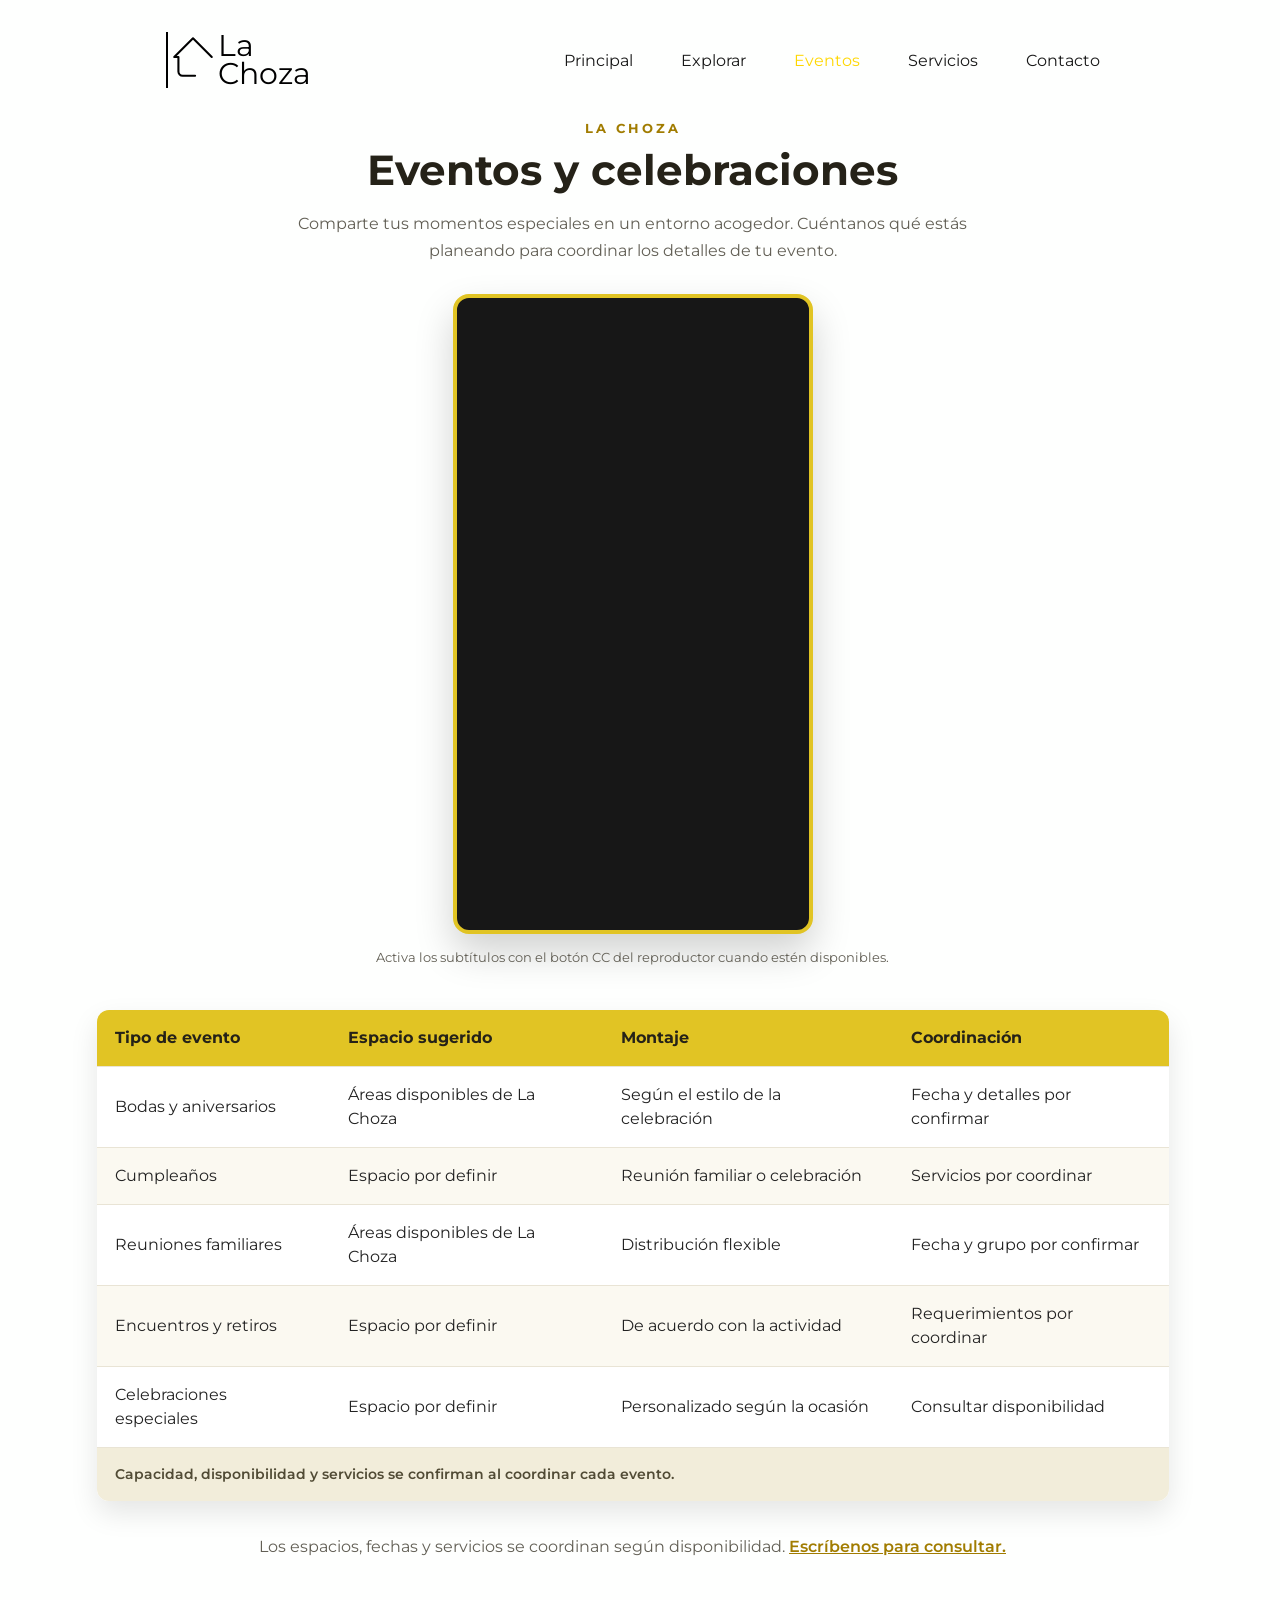
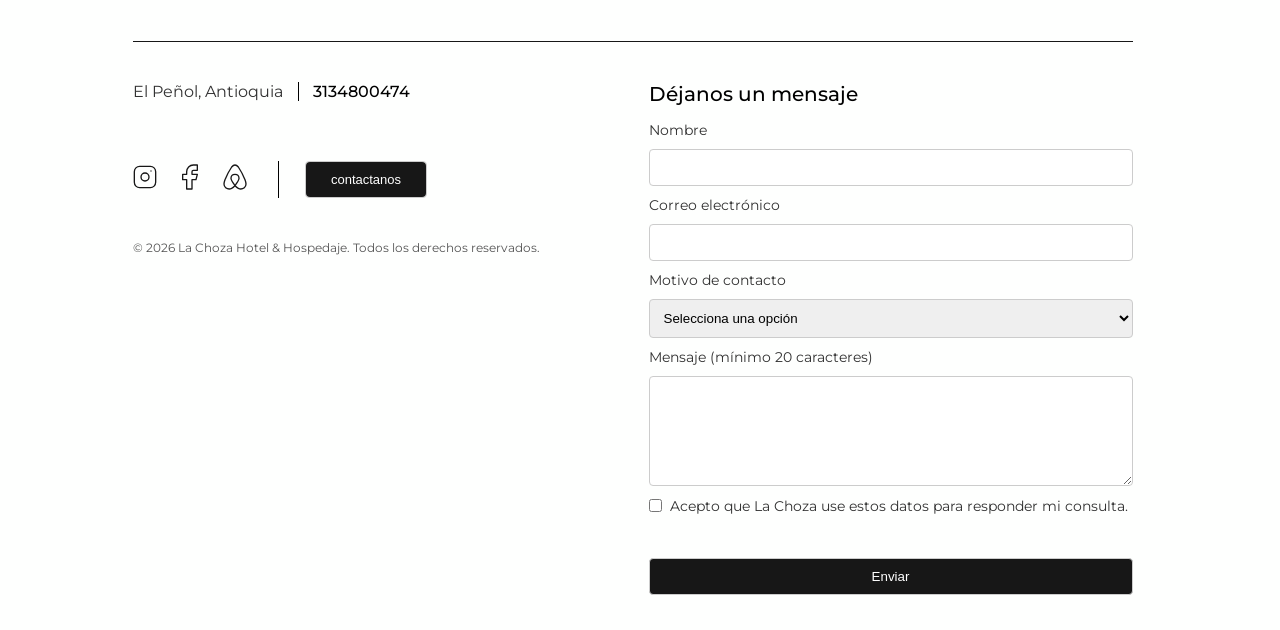
==== eventos.html @ 69bde9a4 "la choza" ====
<!DOCTYPE html>
<html lang="es">
<head>
    <meta charset="UTF-8">
    <meta name="viewport" content="width=device-width, initial-scale=1.0">
    <meta name="description" content="Conoce los espacios y posibilidades para celebraciones, reuniones y eventos en La Choza.">
    <meta name="keywords" content="eventos, celebraciones, reuniones, hotel, La Choza, El Peñol">
    <meta name="author" content="La Choza Hotel & Hospedaje">
    <meta property="og:title" content="Eventos | La Choza">
    <meta property="og:description" content="Coordina tu próxima celebración en La Choza Hotel & Hospedaje.">
    <meta property="og:type" content="website">
    <title>Eventos | La Choza</title>
    <link rel="stylesheet" href="./assets/css/index.css">
    <link rel="stylesheet" href="./assets/css/slider.css">
    <link rel="stylesheet" href="./assets/css/footer.css">
</head>
<body>
    <app-header></app-header>

    <main id="eventos" class="events-section">
        <div class="events-intro">
            <p class="events-eyebrow">La Choza</p>
            <h1>Eventos y celebraciones</h1>
            <p>Comparte tus momentos especiales en un entorno acogedor. Cuéntanos qué estás planeando para coordinar los detalles de tu evento.</p>
        </div>

        <article class="events-media">
        <div class="events-video">
            <iframe
                src="https://www.youtube-nocookie.com/embed/QXhY2Q_aCvE?controls=1&amp;cc_load_policy=1&amp;hl=es&amp;rel=0"
                title="Video de eventos en La Choza"
                allow="accelerometer; autoplay; clipboard-write; encrypted-media; gyroscope; picture-in-picture; web-share"
                referrerpolicy="strict-origin-when-cross-origin"
                allowfullscreen>
            </iframe>
        </div>
        <p class="video-caption">Activa los subtítulos con el botón CC del reproductor cuando estén disponibles.</p>
        </article>

        <section aria-label="Opciones de eventos">
        <article>
        <div class="events-table-wrap">
            <table class="events-table">
                <thead>
                    <tr>
                        <th scope="col">Tipo de evento</th>
                        <th scope="col">Espacio sugerido</th>
                        <th scope="col">Montaje</th>
                        <th scope="col">Coordinación</th>
                    </tr>
                </thead>
                <tbody>
                    <tr>
                        <td>Bodas y aniversarios</td>
                        <td>Áreas disponibles de La Choza</td>
                        <td>Según el estilo de la celebración</td>
                        <td>Fecha y detalles por confirmar</td>
                    </tr>
                    <tr>
                        <td>Cumpleaños</td>
                        <td>Espacio por definir</td>
                        <td>Reunión familiar o celebración</td>
                        <td>Servicios por coordinar</td>
                    </tr>
                    <tr>
                        <td>Reuniones familiares</td>
                        <td>Áreas disponibles de La Choza</td>
                        <td>Distribución flexible</td>
                        <td>Fecha y grupo por confirmar</td>
                    </tr>
                    <tr>
                        <td>Encuentros y retiros</td>
                        <td>Espacio por definir</td>
                        <td>De acuerdo con la actividad</td>
                        <td>Requerimientos por coordinar</td>
                    </tr>
                    <tr>
                        <td>Celebraciones especiales</td>
                        <td>Espacio por definir</td>
                        <td>Personalizado según la ocasión</td>
                        <td>Consultar disponibilidad</td>
                    </tr>
                </tbody>
                <tfoot>
                    <tr>
                        <td colspan="4">Capacidad, disponibilidad y servicios se confirman al coordinar cada evento.</td>
                    </tr>
                </tfoot>
            </table>
        </div>
        </article>
        </section>
        <aside class="home-note">
            <p>Los espacios, fechas y servicios se coordinan según disponibilidad. <a href="./contacto.html">Escríbenos para consultar.</a></p>
        </aside>
    </main>

    <app-footer></app-footer>

    <script type="module" src="./assets/js/script.js"></script>
</body>
</html>
---- assets/css/index.css ----
@import url('https://fonts.googleapis.com/css2?family=Montserrat:ital,wght@0,100..900;1,100..900&display=swap');

html, body {
  scrollbar-gutter: stable;
}

:root{
    --background-color: #FEFFFE;
    --primary-color: #171717;
    --hover-color: #e1c424;
    --accent-color: #a17c00;
    --text-color: #252218;
    --muted-color: #625f55;
    --surface-color: #fbf9f1;
    --font-family: "Montserrat", sans-serif;
}



*{
    margin: 0;
    padding: 0;
    box-sizing: border-box;
}

body{
    background-color: var(--background-color);
    font-family: var(--font-family);
    margin-top: 120px;
}

.visually-hidden{
    position: absolute;
    width: 1px;
    height: 1px;
    padding: 0;
    margin: -1px;
    overflow: hidden;
    clip: rect(0, 0, 0, 0);
    white-space: nowrap;
    border: 0;
}

/* Estilos para el header 
header{
    
    position: fixed;
    top: 0;
    z-index: 100;
    width: 100%;
    height: 120px;
    color: var(--primary-color);
    background: var(--background-color);
}

header .contenedor{
    display: flex;
    align-items: center;
    justify-content: space-between;
   width: 100%;
   max-width: 1000px;
   height: 100%;
   margin: 0 auto;
    
}
*/

.home-note{
    max-width: 1120px;
    margin: 32px auto;
    padding: 0 24px;
    color: var(--muted-color);
    line-height: 1.7;
    text-align: center;
}

.home-note a,
.contact-link{
    color: var(--accent-color);
    font-weight: 600;
}

.content-page{
    width: min(100% - 32px, 1120px);
    margin: 56px auto;
}

.content-page__intro{
    max-width: 720px;
    margin: 0 auto 32px;
    text-align: center;
}

.content-page__intro h1{
    margin: 0 0 12px;
    color: var(--text-color);
    font-size: clamp(28px, 4vw, 42px);
}

.content-page__intro p{
    color: var(--muted-color);
    line-height: 1.7;
}

.content-cards{
    display: grid;
    grid-template-columns: repeat(3, minmax(0, 1fr));
    gap: 20px;
}

.content-card{
    overflow: hidden;
    border-radius: 8px;
    background: #fff;
    box-shadow: 0 12px 28px rgba(0, 0, 0, 0.12);
}

.content-card img{
    display: block;
    width: 100%;
    height: 220px;
    object-fit: cover;
}

.content-card__body{
    padding: 20px;
}

.content-card h2{
    margin-bottom: 10px;
    color: var(--text-color);
    font-size: 20px;
}

.content-card p{
    color: var(--muted-color);
    line-height: 1.6;
}

.contact-link{
    display: inline-block;
    margin-top: 12px;
}

.content-aside{
    margin-top: 28px;
    padding: 18px 20px;
    border-left: 4px solid var(--hover-color);
    background: var(--surface-color);
    color: var(--muted-color);
    line-height: 1.6;
}

@media (max-width: 760px){
    body{
        margin-top: 76px;
    }

    .content-cards{
        grid-template-columns: repeat(2, minmax(0, 1fr));
    }
}

@media (max-width: 420px){
    .content-cards{
        grid-template-columns: minmax(0, 1fr);
    }

    .content-page{
        margin: 40px auto;
    }
}

header hr{
    width: 2px;
    border: none;
    background: #000;
}

header .logo{
    font-weight: 400;
    font-size: 30px;
   display: flex;
   
}
header .logo svg{
    width: 50px;
    height: 50px;
    
}

header .logo .letra{
    
    line-height: 28px;
}


header .menu_opciones{
    
    height: auto;
    
}

header .menu_opciones ul{
    display: flex;
    flex-direction: row;
}

header .menu_opciones ul li{
    
  
    list-style: none;
    margin: 20px;
    
    
}

header .menu_opciones ul li a{
    text-decoration: none;
    color: var(--primary-color);
    transition: 0.4s;

}

header .menu_opciones ul li a:hover{
    color: var(--hover-color);
    transition: 0.4s;
}

/* Estilos para el menu movil */
header button{
  display: none;
  flex-direction: column;
  width: 3rem;
  height: 3rem;
  border: 0;
  background-color: transparent;
  gap: .65rem;
  
}

header button > div{
  background: black;
  height: 2px;
  width: 100%;
  border-radius: 5px;
  transition: all .5s;
  transform-origin: left;
  
}

@media (max-width:480px){
    
    header .contenedor{
        padding: 0 20px;
    }

    header button{
        display: flex;
    }
    button.active div:first-child{
    transform: rotate(32deg);
    }

    button.active div:nth-last-child(2){
    opacity: 0;
    }

    button.active div:last-child{
    transform: rotate(-32deg);
    }
    header .menu_opciones{
       height: 0;
       overflow: hidden;
       border-bottom: 2px solid var(--primary-color);
       transition: 0.5s ease;
    }
    
    header .menu_opciones.active{
        height: 190px;
        position: relative;
        background: var(--background-color);
        
        
    }
    
    header .menu_opciones ul{
        flex-direction: column;
        align-items: center;
    }

    
}
---- assets/css/slider.css ----
app-header{
    width: 100%;
}

.box-1, .box-2, .box-3, .box-4, .box-5, .box-6 {
    position: relative;
    overflow: hidden;
    background-size: cover;
    background-position: center;
    border-radius: 8px;
}

.box-1{ grid-area: box1; }
.box-2{ grid-area: box2; }
.box-3{ grid-area: box3; }
.box-4{ grid-area: box4; }
.box-5{ grid-area: box5; }
.box-6{ grid-area: box6; }

.gallery .box-1 > img,
.gallery .box-2 > img,
.gallery .box-3 > img,
.gallery .box-4 > img,
.gallery .box-5 > img,
.gallery .box-6 > img{
    position: absolute;
    inset: 0;
    width: 100%;
    height: 100%;
    object-fit: cover;
}

.box-1 .content, .box-2 .content, .box-3 .content, .box-4 .content, .box-5 .content, .box-6 .content {
    position: relative;
    z-index: 1;
    display: flex;
    flex-direction: column;
    align-items: center;
    justify-content: center;
    height: 100%;
    color: #fff;
    text-align: center;
    background: rgba(0, 0, 0, 0.4);
    transition: .5s ease;
    opacity: 0;
    border-radius: 8px;
}

.box-1:hover > .content,
.box-2:hover > .content,
.box-3:hover > .content,
.box-4:hover > .content,
.box-5:hover > .content,
.box-6:hover > .content {
    opacity: 1;
}

.gallery{
    display: grid;
    grid-template-areas: 
    "box1 box1 box2 box3"
    "box1 box1 box4 box5"
    "box6 box6 box6 box6";

    grid-template-columns: repeat(4, 1fr);
    grid-auto-rows: 210px;
    gap: 10px;
    padding: 0 clamp(16px, 8%, 96px);
    width: 100%;
}

.gallery img{
    width: 100%;
    height: 100%;
    object-fit: cover;
    
    display: block;
}

.events-section{
    max-width: 1120px;
    margin: 80px auto;
    padding: 0 24px;
    color: #222;
}

.events-intro{
    max-width: 720px;
    margin: 0 auto 30px;
    text-align: center;
}

.events-eyebrow{
    margin-bottom: 8px;
    color: #a17c00;
    font-size: 13px;
    font-weight: 700;
    letter-spacing: 3px;
    text-transform: uppercase;
}

.events-intro h1{
    margin-bottom: 14px;
    color: #252218;
    font-size: clamp(28px, 4vw, 42px);
}

.events-intro > p:last-child,
.video-caption{
    color: #625f55;
    line-height: 1.7;
}

.events-video{
    width: min(100%, 360px);
    margin: 0 auto;
    overflow: hidden;
    border: 4px solid #e1c424;
    border-radius: 16px;
    background: #171717;
    box-shadow: 0 18px 38px rgba(0, 0, 0, 0.18);
    aspect-ratio: 9 / 16;
}

.events-video iframe{
    display: block;
    width: 100%;
    height: 100%;
    border: 0;
}

.video-caption{
    margin: 12px auto 42px;
    text-align: center;
    font-size: 13px;
}

.events-table-wrap{
    overflow-x: auto;
    border-radius: 12px;
    box-shadow: 0 12px 28px rgba(0, 0, 0, 0.1);
}

.events-table{
    width: 100%;
    min-width: 680px;
    border-collapse: collapse;
    background: #fff;
    text-align: left;
}

.events-table th,
.events-table td{
    padding: 16px 18px;
    border-bottom: 1px solid #e9e4d5;
    line-height: 1.5;
}

.events-table thead{
    color: #252218;
    background: #e1c424;
}

.events-table tbody tr:nth-child(even){
    background: #fbf9f1;
}

.events-table tbody tr:hover{
    background: #f5f0da;
}

.events-table tfoot{
    color: #514b35;
    background: #f2edda;
    font-size: 14px;
    font-weight: 600;
}

.events-table tfoot td{
    border-bottom: 0;
}

@media (max-width: 850px){
	.gallery{
		grid-template-areas: 
		"box1 box1 box2"
		"box1 box1 box3"
		"box4 box5 box5"
        "box6 box6 box6";

		grid-template-columns: repeat(3, 1fr);
		grid-auto-rows: 180px;
	}
}

@media (max-width: 650px){
    .events-section{
        margin: 56px auto;
        padding: 0 16px;
    }

    .gallery{
        grid-template-areas:
            "box1 box2"
            "box3 box2"
            "box3 box4"
            "box5 box4"
            "box6 box6";
        grid-template-columns: repeat(2, minmax(0, 1fr));
        grid-auto-rows: clamp(130px, 28vw, 180px);
        gap: 8px;
        padding: 0 12px;
    }
}

@media (max-width: 420px){
    .gallery{
        grid-template-areas:
            "box1"
            "box2"
            "box3"
            "box4"
            "box5"
            "box6";
        grid-template-columns: minmax(0, 1fr);
        grid-auto-rows: 210px;
    }

    .box-1 .content,
    .box-6 .content,
    .box-2 .content,
    .box-3 .content,
    .box-4 .content,
    .box-5 .content{
        opacity: 1;
        padding: 16px;
        background: rgba(0, 0, 0, 0.35);
    }
}
---- assets/css/footer.css ----
footer {
    border-top: 1.5px solid var(--primary-color);
    width: min(100% - 32px, 1000px);
    margin: 35px auto;
    display: flex;
    gap: 32px;
    padding-top: 40px;
}

footer .izquierda{
    flex: 1 1 0;
    min-width: 0;
    display: flex;
    flex-direction: column;
    gap: 25px;
    
    
}


footer .direccion{
    display: flex;
    font-weight: 400;
    color: #323232;

}

footer .direccion .tel{
    font-weight: 500;
    color: #000;
}

footer .direccion hr{
    margin: 0 15px;
    width: 0.5px;
    border: none;
    background: #000;
}

footer .redes{
    display: flex;
    gap: 11px;
    margin-top: 35px;
    margin-right: 40px;
    
}

footer .redes hr{
    margin: 0 16px;
    width: 0.5px;
    border: none;
    background: #000;
}

footer .redes a svg {
    color: var(--primary-color);
    transition: 0.4s;
    width: 32px ;
    height: 32px ;
    
}

footer .redes a{
    width: 32px ;
}

footer .redes a svg:hover {
    color: var(--hover-color);
    transform: scale(1.1);
    
}

footer .redes a.wpp {
    text-decoration: none;
    width: auto;
    border: 1px solid #ccc;
    border-radius: 4px;
}

footer .redes a.wpp:hover {
    text-decoration: none;
}

footer .redes a.wpp button{
    padding: 10px 20px;
    border: none;
    background: var(--primary-color);
    color: #fff;
    font-size: 13px;
    cursor: pointer;
    transition: 0.4s;
    border-radius: 4px;
    display: flex;
    align-items: center;
    height: 35px;
    min-width: 120px;
    justify-content: center;
    outline: none;
}

footer .redes .wpp button p{
    transition: 0.4s;
    margin: 0;
    display: block;
    text-decoration: none;
}

footer .redes .wpp button svg{
    
    transition: 0.4s;
    display: none;
}
 
footer .redes .wpp button:hover{
    background: white;

}

footer .redes .wpp button:hover p{
    display: none;
}

footer .redes .wpp button:hover svg{
    display: block;
   
}
footer .derechos{
    font-size: 12px;
    margin-top: 17px;
    color: #555;
}

footer .derecha{
    flex: 1 1 0;
    min-width: 0;
    display: flex;
    flex-direction: column;
    gap: 15px;
}

footer .derecha h2{
    font-size: 20px;
    font-weight: 500;
}

footer .derecha form {
    display: flex;
    flex-direction: column;
    gap: 10px;
}

footer .derecha label{
    color: #323232;
    font-size: 14px;
    text-align: left;
}

footer .derecha input,
footer .derecha textarea,
footer .derecha select,
footer .derecha button {
    width: 100%;
    padding: 10px;
    border: 1px solid #ccc;
    border-radius: 4px;
}

footer .derecha textarea{
    min-height: 110px;
    resize: vertical;
}

footer .derecha input:focus,
footer .derecha textarea:focus,
footer .derecha select:focus{
    outline: 2px solid var(--hover-color);
    outline-offset: 2px;
}

footer .derecha [aria-invalid="true"]{
    border-color: #a62828;
}

footer .derecha label.consent{
    display: flex;
    align-items: flex-start;
    gap: 8px;
    line-height: 1.5;
}

footer .derecha label.consent input{
    width: auto;
    margin-top: 3px;
}

footer .form-feedback{
    min-height: 1.5em;
    color: #245b32;
    font-size: 14px;
    line-height: 1.5;
}

footer .form-feedback.is-error{
    color: #a62828;
}

footer .whatsapp-send{
    color: #245b32;
    font-weight: 600;
}

footer .derecha button {
    background: var(--primary-color);
    color: #fff;
    cursor: pointer;
    transition: 0.4s;
}

footer .derecha button:hover {
    background: white;
    transition: 0.4s;
    color: #000;
}

footer .redes a.wpp svg {
    transform: none;
    transition: none;
}

footer .redes a.wpp svg:hover {
    transform: none;
    color: var(--primary-color);
}

@media (max-width: 700px) {
    footer {
        flex-direction: column;
        align-items: center;
        text-align: center;
        gap: 30px;
        padding: 24px 0;
    }

    footer .direccion {
        justify-content: center;
    }

    footer .derechos {
        width: 100%;
        text-align: center;
        margin: 0;
        padding: 12px;
    }

    footer .izquierda,
    footer .derecha {
        width: 100%;
        flex-basis: auto;
    }

    footer .redes {
        justify-content: center;
        flex-wrap: wrap;
        margin-right: 0;
    }

    footer .direccion{
        flex-wrap: wrap;
        gap: 8px;
        align-items: center;
    }

    footer .direccion hr{
        height: 20px;
    }
}
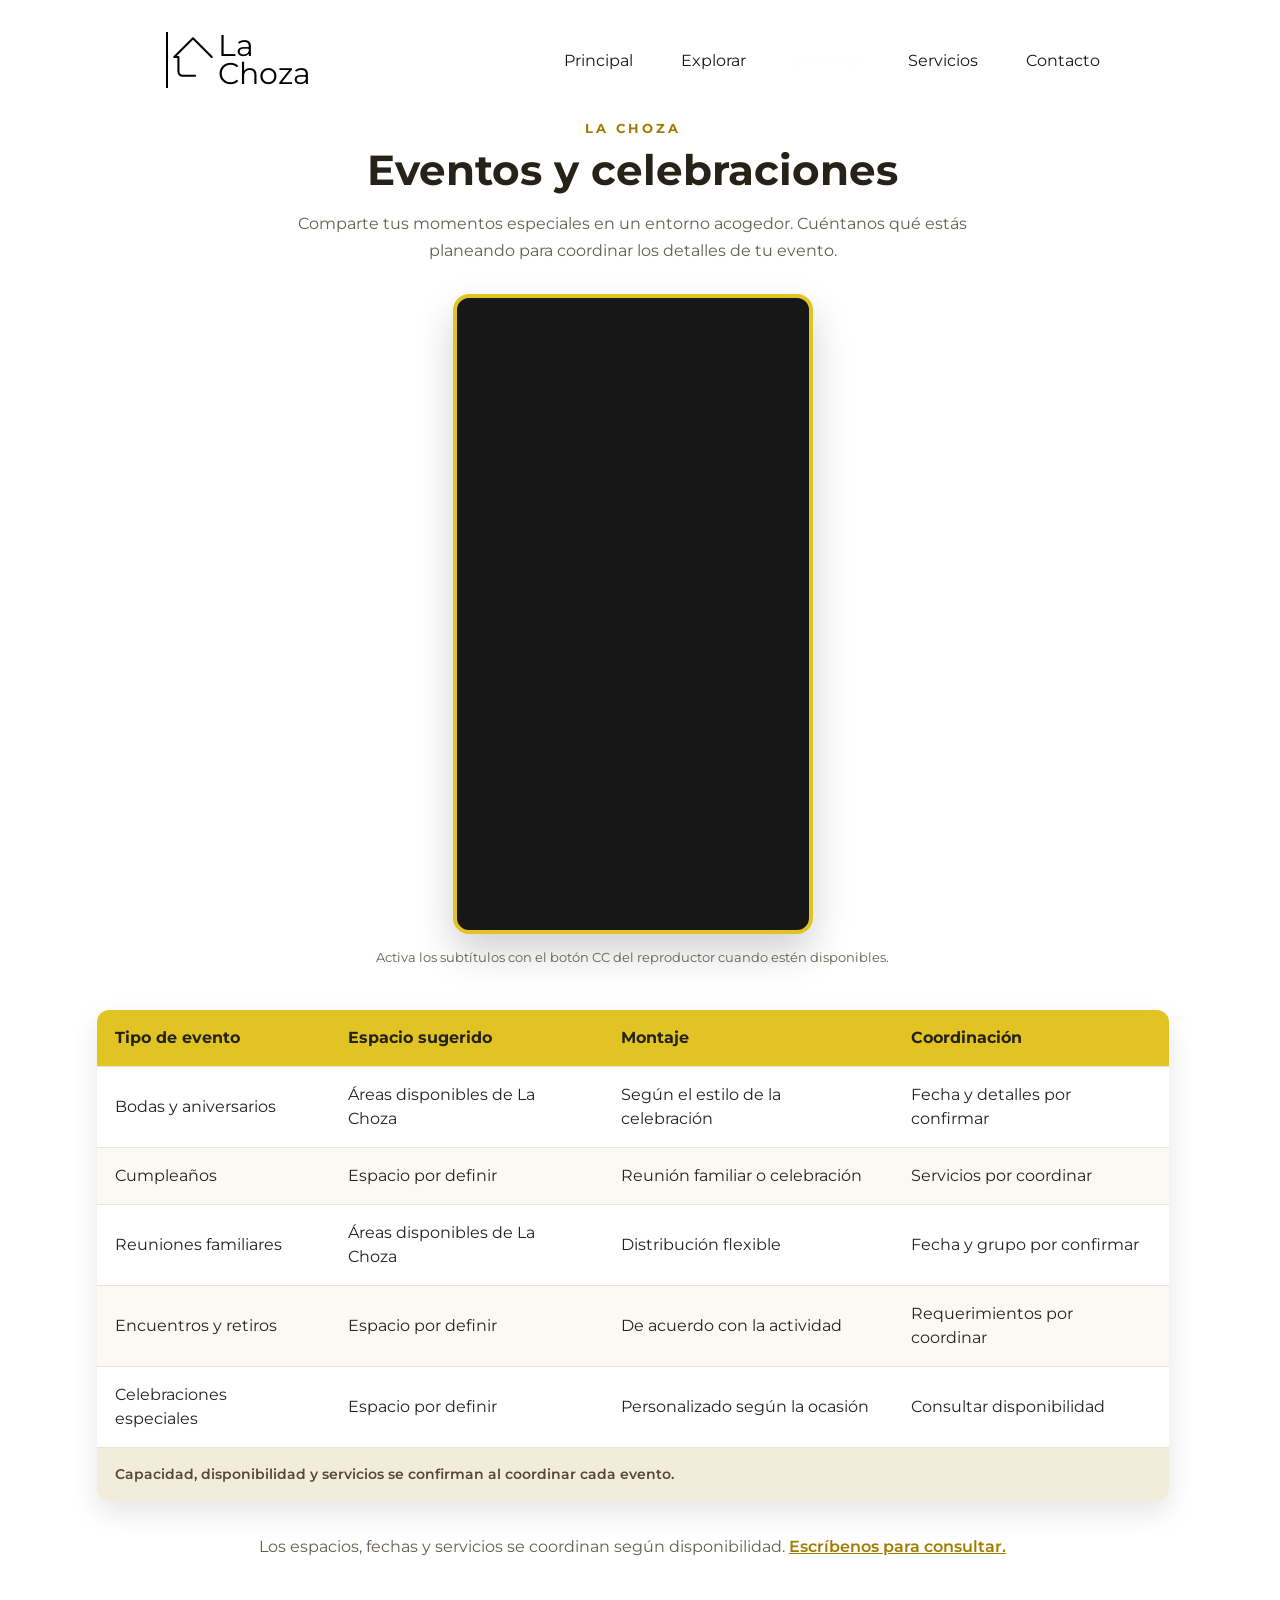
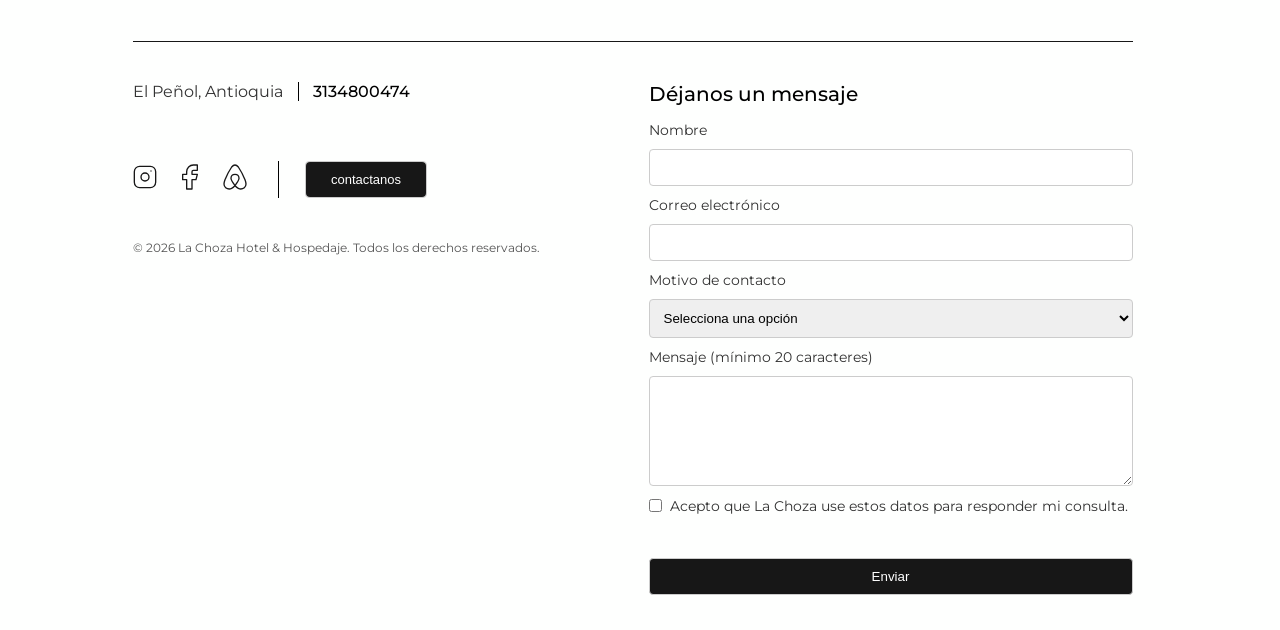
==== commit d8ed41e6: "article: Update project structure and add new pages" ====
--- a/eventos.html
+++ b/eventos.html
@@ -25,22 +25,24 @@
         </div>
 
         <article class="events-media">
-        <div class="events-video">
-            <iframe
-                src="https://www.youtube-nocookie.com/embed/QXhY2Q_aCvE?controls=1&amp;cc_load_policy=1&amp;hl=es&amp;rel=0"
-                title="Video de eventos en La Choza"
-                allow="accelerometer; autoplay; clipboard-write; encrypted-media; gyroscope; picture-in-picture; web-share"
-                referrerpolicy="strict-origin-when-cross-origin"
-                allowfullscreen>
-            </iframe>
-        </div>
-        <p class="video-caption">Activa los subtítulos con el botón CC del reproductor cuando estén disponibles.</p>
+            <h2 class="visually-hidden">Video de eventos</h2>
+            <div class="events-video">
+                <iframe
+                    src="https://www.youtube-nocookie.com/embed/QXhY2Q_aCvE?controls=1&amp;cc_load_policy=1&amp;hl=es&amp;rel=0"
+                    title="Video de eventos en La Choza"
+                    allow="accelerometer; autoplay; clipboard-write; encrypted-media; gyroscope; picture-in-picture; web-share"
+                    referrerpolicy="strict-origin-when-cross-origin"
+                    allowfullscreen>
+                </iframe>
+            </div>
+            <p class="video-caption">Activa los subtítulos con el botón CC del reproductor cuando estén disponibles.</p>
         </article>
 
         <section aria-label="Opciones de eventos">
-        <article>
-        <div class="events-table-wrap">
-            <table class="events-table">
+            <article>
+                <h2 class="visually-hidden">Opciones para eventos</h2>
+                <div class="events-table-wrap">
+                    <table class="events-table">
                 <thead>
                     <tr>
                         <th scope="col">Tipo de evento</th>
@@ -86,9 +88,9 @@
                         <td colspan="4">Capacidad, disponibilidad y servicios se confirman al coordinar cada evento.</td>
                     </tr>
                 </tfoot>
-            </table>
-        </div>
-        </article>
+                    </table>
+                </div>
+            </article>
         </section>
         <aside class="home-note">
             <p>Los espacios, fechas y servicios se coordinan según disponibilidad. <a href="./contacto.html">Escríbenos para consultar.</a></p>
